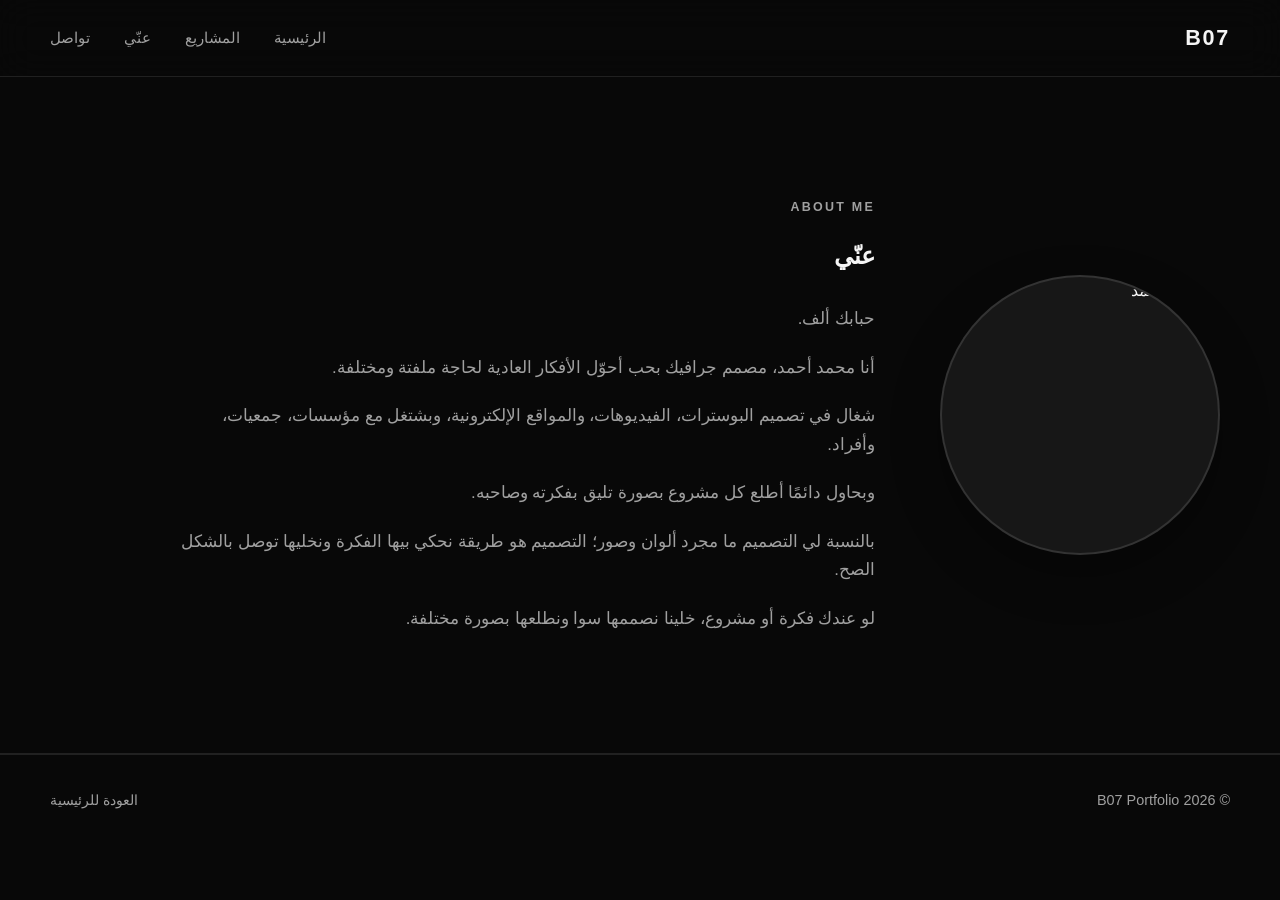
==== about.html @ 18aba84c "Create about page" ====
<!DOCTYPE html>
<html lang="ar" dir="rtl">

<head>
  <meta charset="UTF-8">

  <meta
    name="viewport"
    content="width=device-width, initial-scale=1.0"
  >

  <meta
    name="description"
    content="محمد أحمد — مصمم جرافيك متخصص في البوسترات والفيديوهات والمواقع الإلكترونية."
  >

  <meta
    name="theme-color"
    content="#080808"
  >

  <title>عنّي | محمد أحمد | B07 Portfolio</title>

  <link rel="stylesheet" href="style.css">
</head>

<body>

  <!-- HEADER -->

  <header class="site-header">

    <div class="container nav-container">

      <a
        href="index.html"
        class="logo"
        aria-label="محمد أحمد"
      >
        B07
      </a>

      <button
        class="menu-toggle"
        id="menu-toggle"
        type="button"
        aria-label="فتح القائمة"
        aria-expanded="false"
        aria-controls="main-navigation"
      >
        <span></span>
        <span></span>
        <span></span>
      </button>

      <nav
        class="main-nav"
        id="main-navigation"
        aria-label="التنقل الرئيسي"
      >

        <a href="index.html">
          الرئيسية
        </a>

        <a href="projects.html">
          المشاريع
        </a>

        <a
          href="about.html"
          aria-current="page"
        >
          عنّي
        </a>

        <a href="contact.html">
          تواصل
        </a>

      </nav>

    </div>

  </header>


  <!-- MAIN -->

  <main>

    <section
      class="about-section section"
      aria-labelledby="about-title"
    >

      <div class="container">

        <div class="about-grid">

          <!-- PROFILE IMAGE -->

          <div class="about-image">

            <img
              src="https://vzmrdfyxzjbrgbcgydbb.supabase.co/storage/v1/object/public/portfolio-media/profile/file_000000009c4081f483487cd7d2df722f.jpg"
              alt="محمد أحمد"
              loading="lazy"
            >

          </div>


          <!-- ABOUT CONTENT -->

          <div class="about-text">

            <div class="section-heading">

              <div>

                <p class="eyebrow">
                  ABOUT ME
                </p>

                <h1 id="about-title">
                  عنّي
                </h1>

              </div>

            </div>


            <div class="about-content">

              <p>
                حبابك ألف.
              </p>

              <p>
                أنا محمد أحمد، مصمم جرافيك بحب أحوّل
                الأفكار العادية لحاجة ملفتة ومختلفة.
              </p>

              <p>
                شغال في تصميم البوسترات، الفيديوهات،
                والمواقع الإلكترونية، وبشتغل مع مؤسسات،
                جمعيات، وأفراد.
              </p>

              <p>
                وبحاول دائمًا أطلع كل مشروع بصورة تليق
                بفكرته وصاحبه.
              </p>

              <p>
                بالنسبة لي التصميم ما مجرد ألوان وصور؛
                التصميم هو طريقة نحكي بيها الفكرة
                ونخليها توصل بالشكل الصح.
              </p>

              <p>
                لو عندك فكرة أو مشروع، خلينا نصممها سوا
                ونطلعها بصورة مختلفة.
              </p>

            </div>

          </div>

        </div>

      </div>

    </section>

  </main>


  <!-- FOOTER -->

  <footer class="site-footer">

    <div class="container footer-content">

      <p>
        ©
        <span id="current-year"></span>
        B07 Portfolio
      </p>

      <a href="index.html">
        العودة للرئيسية
      </a>

    </div>

  </footer>


  <!-- JAVASCRIPT -->

  <script>

    "use strict";


    /* CURRENT YEAR */

    const yearElement =
      document.getElementById(
        "current-year"
      );

    if (yearElement) {

      yearElement.textContent =
        new Date().getFullYear();

    }


    /* MOBILE MENU */

    const menuToggle =
      document.getElementById(
        "menu-toggle"
      );

    const mainNavigation =
      document.getElementById(
        "main-navigation"
      );


    if (
      menuToggle &&
      mainNavigation
    ) {

      menuToggle.addEventListener(
        "click",
        () => {

          const isOpen =
            menuToggle.getAttribute(
              "aria-expanded"
            ) === "true";


          menuToggle.setAttribute(
            "aria-expanded",
            String(!isOpen)
          );


          mainNavigation.classList.toggle(
            "is-open"
          );

        }
      );


      mainNavigation
        .querySelectorAll("a")
        .forEach((link) => {

          link.addEventListener(
            "click",
            () => {

              menuToggle.setAttribute(
                "aria-expanded",
                "false"
              );


              mainNavigation.classList.remove(
                "is-open"
              );

            }
          );

        });

    }

  </script>

</body>

  </html>
---- style.css ----
:root {
  --bg: #080808;
  --surface: #111111;
  --surface-soft: #171717;
  --text: #f5f5f5;
  --muted: #a0a0a0;
  --border: rgba(255, 255, 255, 0.1);
  --accent: #ffffff;
  --container: 1180px;
  --radius: 22px;
  --transition: 220ms ease;
}

* {
  box-sizing: border-box;
  margin: 0;
  padding: 0;
}

html {
  scroll-behavior: smooth;
}

body {
  min-height: 100vh;
  background: var(--bg);
  color: var(--text);
  font-family:
    Arial,
    "Noto Sans Arabic",
    sans-serif;
  line-height: 1.7;
}

a {
  color: inherit;
  text-decoration: none;
}

button,
a {
  -webkit-tap-highlight-color: transparent;
}

button {
  font: inherit;
}

img,
video {
  display: block;
  max-width: 100%;
}

.container {
  width: min(
    calc(100% - 40px),
    var(--container)
  );
  margin-inline: auto;
}


/* =========================
   HEADER
========================= */

.site-header {
  position: sticky;
  top: 0;
  z-index: 1000;
  background: rgba(8, 8, 8, 0.88);
  border-bottom: 1px solid var(--border);
  backdrop-filter: blur(18px);
  -webkit-backdrop-filter: blur(18px);
}

.nav-container {
  min-height: 72px;
  display: flex;
  align-items: center;
  justify-content: space-between;
  gap: 30px;
}

.logo {
  font-size: 1.3rem;
  font-weight: 900;
  letter-spacing: 0.08em;
}

.main-nav {
  display: flex;
  align-items: center;
  gap: 32px;
}

.main-nav a {
  color: var(--muted);
  font-size: 0.95rem;
  transition: color var(--transition);
}

.main-nav a:hover {
  color: var(--text);
}

.menu-toggle {
  display: none;
  width: 44px;
  height: 44px;
  border: 1px solid var(--border);
  border-radius: 12px;
  background: var(--surface);
  color: var(--text);
  cursor: pointer;
}

.menu-toggle span {
  display: block;
  width: 20px;
  height: 2px;
  margin: 4px auto;
  background: currentColor;
}


/* =========================
   HERO
========================= */

.hero {
  min-height: 78vh;
  display: flex;
  align-items: center;
  padding: 100px 0;
  border-bottom: 1px solid var(--border);
}

.hero-content {
  max-width: 820px;
}

.eyebrow {
  margin-bottom: 16px;
  color: var(--muted);
  font-size: 0.75rem;
  font-weight: 800;
  letter-spacing: 0.16em;
  text-transform: uppercase;
}

.hero h1 {
  max-width: 800px;
  font-size: clamp(
    3rem,
    7vw,
    6rem
  );
  line-height: 1;
  letter-spacing: -0.055em;
  font-weight: 900;
}

.hero h1 span {
  display: block;
  color: var(--muted);
}

.hero-description {
  max-width: 620px;
  margin-top: 28px;
  color: var(--muted);
  font-size: 1.1rem;
}

.hero-actions {
  display: flex;
  flex-wrap: wrap;
  gap: 12px;
  margin-top: 32px;
}


/* =========================
   BUTTONS
========================= */

.button {
  display: inline-flex;
  min-height: 50px;
  align-items: center;
  justify-content: center;
  padding: 0 22px;
  border: 1px solid var(--border);
  border-radius: 999px;
  font-weight: 700;
  transition:
    transform var(--transition),
    background var(--transition),
    color var(--transition);
}

.button:hover {
  transform: translateY(-2px);
}

.button-primary {
  background: var(--accent);
  color: #080808;
}

.button-primary:hover {
  background: #dddddd;
}

.button-secondary {
  background: transparent;
  color: var(--text);
}

.button-secondary:hover {
  background: var(--surface);
}


/* =========================
   SECTIONS
========================= */

.section {
  padding: 100px 0;
}

.section-heading {
  display: flex;
  align-items: end;
  justify-content: space-between;
  gap: 40px;
  margin-bottom: 42px;
}

.section-heading h2,
.about-section h2,
.contact-card h2 {
  font-size: clamp(
    2.2rem,
    5vw,
    4rem
  );
  line-height: 1;
  letter-spacing: -0.04em;
}

.section-description {
  max-width: 360px;
  color: var(--muted);
}


/* =========================
   PROJECTS
========================= */

.projects-section {
  background: var(--surface);
}

.projects-grid {
  display: grid;
  grid-template-columns:
    repeat(3, minmax(0, 1fr));
  gap: 22px;
}


/* PROJECT CARD */

.project-card {
  min-width: 0;
  overflow: hidden;
  border: 1px solid var(--border);
  border-radius: var(--radius);
  background: var(--surface-soft);
  transition:
    transform var(--transition),
    border-color var(--transition);
}

.project-card:hover {
  transform: translateY(-4px);
  border-color: rgba(255, 255, 255, 0.2);
}


/* MEDIA */

.project-media {
  position: relative;
  width: 100%;
  aspect-ratio: 16 / 10;
  overflow: hidden;
  background: #0c0c0c;
}

.project-media img,
.project-media video,
.project-image,
.project-video {
  width: 100%;
  height: 100%;
  display: block;
  object-fit: cover;
  border: 0;
  border-radius: 0;
}

.project-media video {
  background: #000;
}

.project-placeholder {
  width: 100%;
  height: 100%;
  display: grid;
  place-items: center;
  color: var(--muted);
  font-size: 2rem;
  font-weight: 900;
}


/* PROJECT CONTENT */

.project-content {
  padding: 24px;
}

.project-content .eyebrow {
  margin-bottom: 8px;
}

.project-content h3 {
  margin-bottom: 8px;
  font-size: 1.35rem;
  line-height: 1.3;
}

.project-content p:not(.eyebrow) {
  color: var(--muted);
  line-height: 1.8;
}


/* =========================
   LOADING
========================= */

.loading-state {
  grid-column: 1 / -1;
  min-height: 220px;
  display: grid;
  place-items: center;
  align-content: center;
  gap: 14px;
  border: 1px solid var(--border);
  border-radius: var(--radius);
  background: var(--surface-soft);
  color: var(--muted);
}

.loading-spinner {
  width: 28px;
  height: 28px;
  border: 2px solid var(--border);
  border-top-color: var(--text);
  border-radius: 50%;
  animation: spin 0.8s linear infinite;
}

@keyframes spin {
  to {
    transform: rotate(360deg);
  }
}


/* =========================
   ABOUT
========================= */

.about-section {
  border-bottom: 1px solid var(--border);
}

.about-grid {
  display: grid;
  grid-template-columns:
    280px
    minmax(0, 1fr);
  gap: 65px;
  align-items: center;
}


/* PROFILE IMAGE */

.about-image {
  width: 280px;
  height: 280px;
  overflow: hidden;
  border-radius: 50%;
  background: var(--surface-soft);
  border: 2px solid rgba(255, 255, 255, 0.12);
  box-shadow:
    0 20px 50px rgba(0, 0, 0, 0.3);
}

.about-image img {
  width: 100%;
  height: 100%;
  display: block;
  object-fit: cover;
  object-position: center;
  border-radius: 50%;
}


/* ABOUT TEXT */

.about-text {
  min-width: 0;
}

.about-text .section-heading {
  margin-bottom: 28px;
}

.about-content {
  max-width: 680px;
  color: var(--muted);
  font-size: 1.05rem;
}

.about-content p {
  margin: 0;
}

.about-content p + p {
  margin-top: 18px;
}


/* =========================
   CONTACT
========================= */

.contact-section {
  padding: 90px 0;
}

.contact-card {
  padding: clamp(
    40px,
    7vw,
    80px
  );
  border: 1px solid var(--border);
  border-radius: 28px;
  background: var(--surface);
  text-align: center;
}

.contact-card .eyebrow {
  margin-bottom: 14px;
}

.contact-card p:not(.eyebrow) {
  max-width: 560px;
  margin: 22px auto 30px;
  color: var(--muted);
}


/* =========================
   FOOTER
========================= */

.site-footer {
  border-top: 1px solid var(--border);
}

.footer-content {
  min-height: 90px;
  display: flex;
  align-items: center;
  justify-content: space-between;
  gap: 20px;
  color: var(--muted);
  font-size: 0.9rem;
}

.footer-content a:hover {
  color: var(--text);
}


/* =========================
   MOBILE
========================= */

@media (max-width: 800px) {

  .container {
    width: min(
      calc(100% - 28px),
      var(--container)
    );
  }


  /* HEADER */

  .nav-container {
    min-height: 66px;
  }

  .menu-toggle {
    display: block;
  }

  .main-nav {
    position: absolute;
    top: calc(100% + 1px);
    inset-inline: 0;
    display: none;
    padding: 16px 14px;
    flex-direction: column;
    align-items: stretch;
    gap: 4px;
    background: rgba(8, 8, 8, 0.98);
    border-bottom: 1px solid var(--border);
  }

  .main-nav.is-open {
    display: flex;
  }

  .main-nav a {
    padding: 12px;
    border-radius: 10px;
  }

  .main-nav a:hover {
    background: var(--surface);
  }


  /* HERO */

  .hero {
    min-height: auto;
    padding: 82px 0;
  }

  .hero-content {
    max-width: 100%;
  }

  .hero h1 {
    font-size: clamp(
      3rem,
      15vw,
      4.8rem
    );
  }

  .hero-description {
    margin-top: 22px;
    font-size: 1rem;
  }

  .hero-actions {
    margin-top: 28px;
  }

  .button {
    min-height: 48px;
    padding-inline: 19px;
  }


  /* SECTIONS */

  .section {
    padding: 75px 0;
  }

  .section-heading {
    align-items: flex-start;
    flex-direction: column;
    gap: 16px;
    margin-bottom: 32px;
  }


  /* PROJECTS */

  .projects-grid {
    grid-template-columns: 1fr;
    gap: 18px;
  }

  .project-media {
    aspect-ratio: 16 / 10;
  }

  .project-content {
    padding: 20px;
  }


  /* ABOUT */

  .about-grid {
    grid-template-columns: 1fr;
    gap: 34px;
  }

  .about-image {
    width: 210px;
    height: 210px;
    margin-inline: auto;
  }

  .about-text {
    width: 100%;
  }

  .about-text .section-heading {
    align-items: center;
    text-align: center;
  }

  .about-content {
    max-width: 100%;
    font-size: 1rem;
    text-align: right;
  }


  /* CONTACT */

  .contact-section {
    padding: 65px 0;
  }

  .contact-card {
    padding: 42px 20px;
  }

  .contact-card .hero-actions {
    justify-content: center;
  }


  /* FOOTER */

  .footer-content {
    min-height: 100px;
    flex-direction: column;
    justify-content: center;
    text-align: center;
  }

}


/* =========================
   REDUCED MOTION
========================= */

@media (prefers-reduced-motion: reduce) {

  html {
    scroll-behavior: auto;
  }

  *,
  *::before,
  *::after {
    animation-duration: 0.01ms !important;
    animation-iteration-count: 1 !important;
    transition-duration: 0.01ms !important;
  }

}   HEADER
========================= */

.site-header {
  position: sticky;
  top: 0;
  z-index: 1000;
  background: rgba(8, 8, 8, 0.86);
  border-bottom: 1px solid var(--border);
  backdrop-filter: blur(18px);
  -webkit-backdrop-filter: blur(18px);
}

.nav-container {
  min-height: 76px;
  display: flex;
  align-items: center;
  justify-content: space-between;
  gap: 30px;
}

.logo {
  font-size: 1.35rem;
  font-weight: 900;
  letter-spacing: 0.08em;
}

.main-nav {
  display: flex;
  align-items: center;
  gap: 34px;
}

.main-nav a {
  color: var(--muted);
  font-size: 0.95rem;
  transition:
    color var(--transition),
    opacity var(--transition);
}

.main-nav a:hover {
  color: var(--text);
}

.menu-toggle {
  display: none;
  width: 44px;
  height: 44px;
  border: 1px solid var(--border);
  border-radius: 12px;
  background: var(--surface);
  color: var(--text);
  cursor: pointer;
}

.menu-toggle span {
  display: block;
  width: 20px;
  height: 2px;
  margin: 4px auto;
  background: currentColor;
}

/* =========================
   HERO
========================= */

.hero {
  min-height: 82vh;
  display: flex;
  align-items: center;
  padding: 120px 0;
  border-bottom: 1px solid var(--border);
}

.hero-content {
  max-width: 900px;
}

.eyebrow {
  margin-bottom: 18px;
  color: var(--muted);
  font-size: 0.78rem;
  font-weight: 800;
  letter-spacing: 0.18em;
  text-transform: uppercase;
}

.hero h1 {
  max-width: 850px;
  font-size: clamp(
    3rem,
    8vw,
    7.5rem
  );
  line-height: 0.98;
  letter-spacing: -0.06em;
  font-weight: 900;
}

.hero h1 span {
  display: block;
  color: var(--muted);
}

.hero-description {
  max-width: 650px;
  margin-top: 32px;
  color: var(--muted);
  font-size: clamp(
    1rem,
    2vw,
    1.2rem
  );
}

.hero-actions {
  display: flex;
  flex-wrap: wrap;
  gap: 14px;
  margin-top: 38px;
}

/* =========================
   BUTTONS
========================= */

.button {
  display: inline-flex;
  min-height: 52px;
  align-items: center;
  justify-content: center;
  padding: 0 24px;
  border-radius: 999px;
  border: 1px solid var(--border);
  font-weight: 700;
  transition:
    transform var(--transition),
    background var(--transition),
    color var(--transition);
}

.button:hover {
  transform: translateY(-2px);
}

.button-primary {
  background: var(--accent);
  color: #080808;
}

.button-primary:hover {
  background: #dddddd;
}

.button-secondary {
  background: transparent;
  color: var(--text);
}

.button-secondary:hover {
  background: var(--surface);
}

/* =========================
   SECTIONS
========================= */

.section {
  padding: 120px 0;
}

.section-heading {
  display: flex;
  align-items: end;
  justify-content: space-between;
  gap: 40px;
  margin-bottom: 50px;
}

.section-heading h2,
.about-section h2,
.contact-card h2 {
  font-size: clamp(
    2.2rem,
    5vw,
    4.5rem
  );
  line-height: 1;
  letter-spacing: -0.04em;
}

.section-description {
  max-width: 360px;
  color: var(--muted);
}

/* =========================
   PROJECTS
========================= */

.projects-section {
  background: var(--surface);
}

.projects-grid {
  display: grid;
  grid-template-columns:
    repeat(3, minmax(0, 1fr));
  gap: 22px;
}

.loading-state {
  grid-column: 1 / -1;
  min-height: 240px;
  display: grid;
  place-items: center;
  align-content: center;
  gap: 14px;
  border: 1px solid var(--border);
  border-radius: var(--radius);
  background: var(--surface-soft);
  color: var(--muted);
}

.loading-spinner {
  width: 28px;
  height: 28px;
  border: 2px solid var(--border);
  border-top-color: var(--text);
  border-radius: 50%;
  animation: spin 0.8s linear infinite;
}

@keyframes spin {
  to {
    transform: rotate(360deg);
  }
}

/* =========================
   PROJECT CARDS
========================= */

.project-card {
  overflow: hidden;
  border: 1px solid var(--border);
  border-radius: var(--radius);
  background: var(--surface-soft);
}

.project-media {
  width: 100%;
  aspect-ratio: 16 / 10;
  overflow: hidden;
  background: #0d0d0d;
}

.project-media img,
.project-media video {
  width: 100%;
  height: 100%;
  object-fit: cover;
}

.project-placeholder {
  width: 100%;
  height: 100%;
  display: grid;
  place-items: center;
  color: var(--muted);
  font-size: 2rem;
  font-weight: 900;
}

.project-content {
  padding: 26px;
}

.project-content .eyebrow {
  margin-bottom: 10px;
}

.project-content h3 {
  margin-bottom: 10px;
  font-size: 1.4rem;
}

.project-content p:not(.eyebrow) {
  color: var(--muted);
}

/* =========================
   ABOUT
========================= */

.about-section {
  border-bottom: 1px solid var(--border);
}

.about-grid {
  display: grid;
  grid-template-columns:
    minmax(220px, 300px)
    minmax(0, 1fr);
  gap: 55px;
  align-items: center;
}

.about-image {
  width: 280px;
  height: 280px;
  margin-inline: auto;
  overflow: hidden;
  border-radius: 50%;
  flex-shrink: 0;
}

.about-image img {
  width: 100%;
  height: 100%;
  object-fit: cover;
  object-position: center;
  border-radius: 50%;
}

.about-content {
  max-width: 700px;
  color: var(--muted);
  font-size: 1.05rem;
}

.about-content p + p {
  margin-top: 20px;
}

/* =========================
   CONTACT
========================= */

.contact-section {
  padding: 100px 0;
}

.contact-card {
  padding: clamp(
    40px,
    8vw,
    90px
  );
  border: 1px solid var(--border);
  border-radius: 30px;
  background: var(--surface);
  text-align: center;
}

.contact-card p:not(.eyebrow) {
  max-width: 550px;
  margin: 24px auto 32px;
  color: var(--muted);
}

/* =========================
   FOOTER
========================= */

.site-footer {
  border-top: 1px solid var(--border);
}

.footer-content {
  min-height: 90px;
  display: flex;
  align-items: center;
  justify-content: space-between;
  gap: 20px;
  color: var(--muted);
  font-size: 0.9rem;
}

.footer-content a:hover {
  color: var(--text);
}

/* =========================
   MOBILE
========================= */

@media (max-width: 800px) {

  .container {
    width: min(
      calc(100% - 28px),
      var(--container)
    );
  }

  .nav-container {
    min-height: 68px;
  }

  .menu-toggle {
    display: block;
  }

  .main-nav {
    position: absolute;
    top: calc(100% + 1px);
    inset-inline: 0;
    display: none;
    padding: 18px 14px;
    flex-direction: column;
    align-items: stretch;
    gap: 4px;
    background: rgba(8, 8, 8, 0.98);
    border-bottom: 1px solid var(--border);
  }

  .main-nav.is-open {
    display: flex;
  }

  .main-nav a {
    padding: 13px 12px;
    border-radius: 10px;
  }

  .main-nav a:hover {
    background: var(--surface);
  }

  .hero {
    min-height: auto;
    padding: 90px 0;
  }

  .hero h1 {
    font-size: clamp(
      3rem,
      16vw,
      5rem
    );
  }

  .hero-description {
    margin-top: 24px;
    font-size: 1rem;
  }

  .hero-actions {
    margin-top: 30px;
  }

  .section {
    padding: 80px 0;
  }

  .section-heading {
    align-items: start;
    flex-direction: column;
    margin-bottom: 35px;
  }

  .projects-grid {
    grid-template-columns: 1fr;
  }

  .about-grid {
    grid-template-columns: 1fr;
    gap: 35px;
    text-align: center;
  }

  .about-image {
    width: 220px;
    height: 220px;
  }

  .about-content {
    max-width: 100%;
    margin-inline: auto;
    font-size: 1rem;
    text-align: right;
  }

  .contact-section {
    padding: 70px 0;
  }

  .footer-content {
    min-height: 100px;
    flex-direction: column;
    justify-content: center;
  }

}

@media (prefers-reduced-motion: reduce) {

  html {
    scroll-behavior: auto;
  }

  *,
  *::before,
  *::after {
    animation-duration: 0.01ms !important;
    animation-iteration-count: 1 !important;
    transition-duration: 0.01ms !important;
  }

}
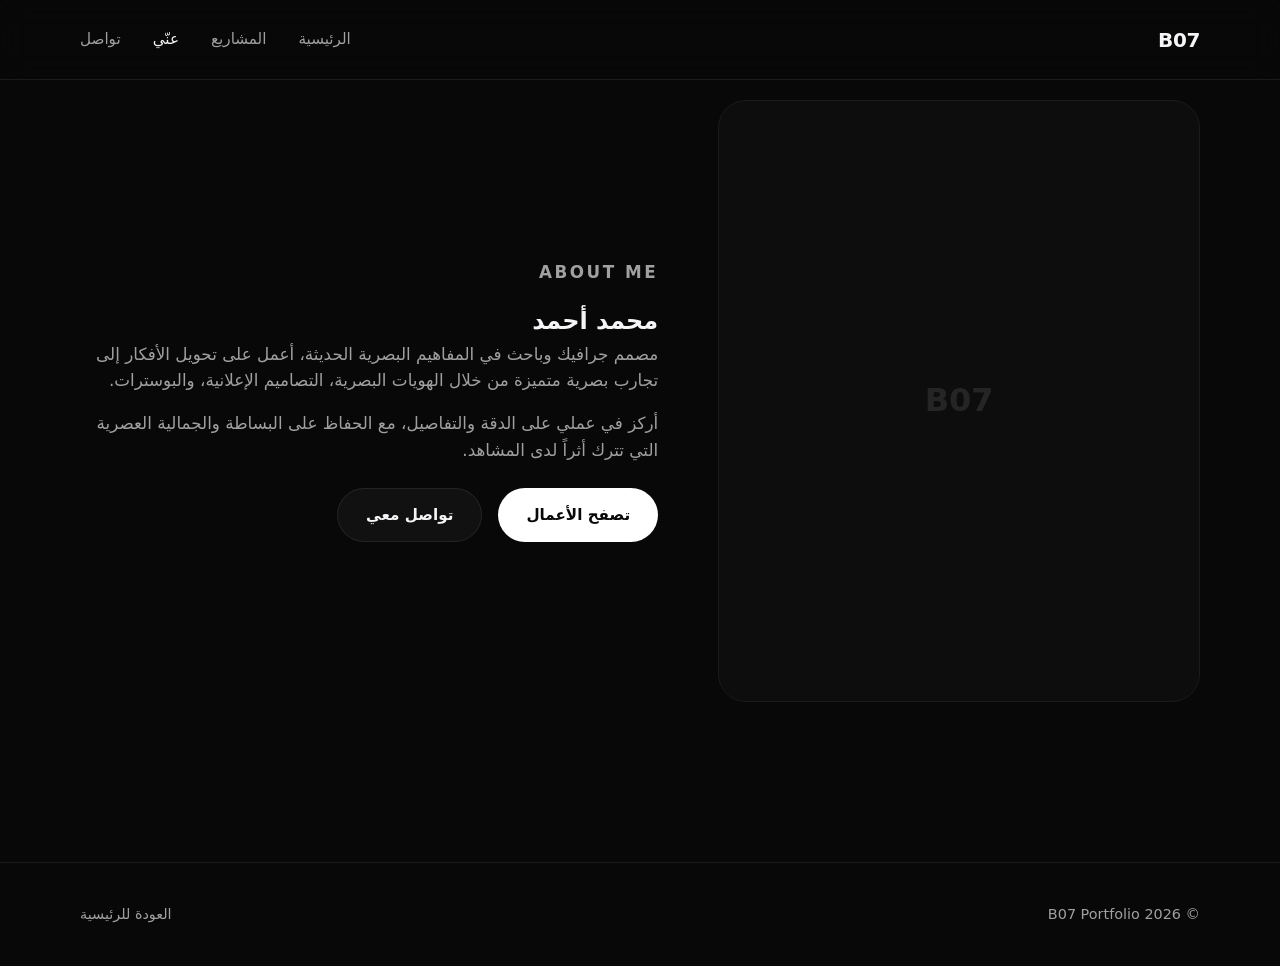
==== commit 93b40072: "fix(about): connect global motion.js script and optimize layout reveal" ====
--- a/about.html
+++ b/about.html
@@ -1,295 +1,65 @@
 <!DOCTYPE html>
 <html lang="ar" dir="rtl">
-
 <head>
   <meta charset="UTF-8">
-
-  <meta
-    name="viewport"
-    content="width=device-width, initial-scale=1.0"
-  >
-
-  <meta
-    name="description"
-    content="محمد أحمد — مصمم جرافيك متخصص في البوسترات والفيديوهات والمواقع الإلكترونية."
-  >
-
-  <meta
-    name="theme-color"
-    content="#080808"
-  >
-
-  <title>عنّي | محمد أحمد | B07 Portfolio</title>
-
+  <meta name="viewport" content="width=device-width, initial-scale=1.0">
+  <meta name="description" content="تعرّف على محمد أحمد — مصمم جرافيك ومبدع محتوى مصور.">
+  <meta name="theme-color" content="#080808">
+  <title>عنّي | محمد أحمد</title>
   <link rel="stylesheet" href="style.css">
 </head>
-
 <body>
-
   <!-- HEADER -->
-
   <header class="site-header">
-
     <div class="container nav-container">
-
-      <a
-        href="index.html"
-        class="logo"
-        aria-label="محمد أحمد"
-      >
-        B07
-      </a>
-
-      <button
-        class="menu-toggle"
-        id="menu-toggle"
-        type="button"
-        aria-label="فتح القائمة"
-        aria-expanded="false"
-        aria-controls="main-navigation"
-      >
+      <a href="index.html" class="logo" aria-label="محمد أحمد">B07</a>
+      <button class="menu-toggle" id="menu-toggle" type="button" aria-label="فتح القائمة" aria-expanded="false" aria-controls="main-navigation">
         <span></span>
         <span></span>
         <span></span>
       </button>
-
-      <nav
-        class="main-nav"
-        id="main-navigation"
-        aria-label="التنقل الرئيسي"
-      >
-
-        <a href="index.html">
-          الرئيسية
-        </a>
-
-        <a href="projects.html">
-          المشاريع
-        </a>
-
-        <a
-          href="about.html"
-          aria-current="page"
-        >
-          عنّي
-        </a>
-
-        <a href="contact.html">
-          تواصل
-        </a>
-
+      <nav class="main-nav" id="main-navigation" aria-label="التنقل الرئيسي">
+        <a href="index.html">الرئيسية</a>
+        <a href="projects.html">المشاريع</a>
+        <a href="about.html" aria-current="page">عنّي</a>
+        <a href="contact.html">تواصل</a>
       </nav>
-
     </div>
-
   </header>
 
-
   <!-- MAIN -->
-
   <main>
-
-    <section
-      class="about-section section"
-      aria-labelledby="about-title"
-    >
-
+    <section class="section">
       <div class="container">
-
         <div class="about-grid">
-
-          <!-- PROFILE IMAGE -->
-
           <div class="about-image">
-
-            <img
-              src="https://vzmrdfyxzjbrgbcgydbb.supabase.co/storage/v1/object/public/portfolio-media/profile/file_000000009c4081f483487cd7d2df722f.jpg"
-              alt="محمد أحمد"
-              loading="lazy"
-            >
-
+            <!-- يمكنك استبدال الصورة هنا بحجم مناسب أو ترك المكان مجهز -->
+            <div class="project-placeholder" style="aspect-ratio: 4/5;">B07</div>
           </div>
-
-
-          <!-- ABOUT CONTENT -->
-
-          <div class="about-text">
-
-            <div class="section-heading">
-
-              <div>
-
-                <p class="eyebrow">
-                  ABOUT ME
-                </p>
-
-                <h1 id="about-title">
-                  عنّي
-                </h1>
-
-              </div>
-
+          <div class="about-content">
+            <p class="eyebrow">ABOUT ME</p>
+            <h1>محمد أحمد</h1>
+            <p>مصمم جرافيك وباحث في المفاهيم البصرية الحديثة، أعمل على تحويل الأفكار إلى تجارب بصرية متميزة من خلال الهويات البصرية، التصاميم الإعلانية، والبوسترات.</p>
+            <p>أركز في عملي على الدقة والتفاصيل، مع الحفاظ على البساطة والجمالية العصرية التي تترك أثراً لدى المشاهد.</p>
+            <div class="hero-actions" style="margin-top: 24px;">
+              <a href="projects.html" class="button button-primary">تصفح الأعمال</a>
+              <a href="contact.html" class="button button-secondary">تواصل معي</a>
             </div>
-
-
-            <div class="about-content">
-
-              <p>
-                حبابك ألف.
-              </p>
-
-              <p>
-                أنا محمد أحمد، مصمم جرافيك بحب أحوّل
-                الأفكار العادية لحاجة ملفتة ومختلفة.
-              </p>
-
-              <p>
-                شغال في تصميم البوسترات، الفيديوهات،
-                والمواقع الإلكترونية، وبشتغل مع مؤسسات،
-                جمعيات، وأفراد.
-              </p>
-
-              <p>
-                وبحاول دائمًا أطلع كل مشروع بصورة تليق
-                بفكرته وصاحبه.
-              </p>
-
-              <p>
-                بالنسبة لي التصميم ما مجرد ألوان وصور؛
-                التصميم هو طريقة نحكي بيها الفكرة
-                ونخليها توصل بالشكل الصح.
-              </p>
-
-              <p>
-                لو عندك فكرة أو مشروع، خلينا نصممها سوا
-                ونطلعها بصورة مختلفة.
-              </p>
-
-            </div>
-
           </div>
-
         </div>
-
       </div>
-
     </section>
-
   </main>
 
-
   <!-- FOOTER -->
-
   <footer class="site-footer">
-
     <div class="container footer-content">
-
-      <p>
-        ©
-        <span id="current-year"></span>
-        B07 Portfolio
-      </p>
-
-      <a href="index.html">
-        العودة للرئيسية
-      </a>
-
+      <p>© <span id="current-year"></span> B07 Portfolio</p>
+      <a href="index.html">العودة للرئيسية</a>
     </div>
-
   </footer>
 
-
   <!-- JAVASCRIPT -->
-
-  <script>
-
-    "use strict";
-
-
-    /* CURRENT YEAR */
-
-    const yearElement =
-      document.getElementById(
-        "current-year"
-      );
-
-    if (yearElement) {
-
-      yearElement.textContent =
-        new Date().getFullYear();
-
-    }
-
-
-    /* MOBILE MENU */
-
-    const menuToggle =
-      document.getElementById(
-        "menu-toggle"
-      );
-
-    const mainNavigation =
-      document.getElementById(
-        "main-navigation"
-      );
-
-
-    if (
-      menuToggle &&
-      mainNavigation
-    ) {
-
-      menuToggle.addEventListener(
-        "click",
-        () => {
-
-          const isOpen =
-            menuToggle.getAttribute(
-              "aria-expanded"
-            ) === "true";
-
-
-          menuToggle.setAttribute(
-            "aria-expanded",
-            String(!isOpen)
-          );
-
-
-          mainNavigation.classList.toggle(
-            "is-open"
-          );
-
-        }
-      );
-
-
-      mainNavigation
-        .querySelectorAll("a")
-        .forEach((link) => {
-
-          link.addEventListener(
-            "click",
-            () => {
-
-              menuToggle.setAttribute(
-                "aria-expanded",
-                "false"
-              );
-
-
-              mainNavigation.classList.remove(
-                "is-open"
-              );
-
-            }
-          );
-
-        });
-
-    }
-
-  </script>
-
+  <script src="motion.js" defer></script>
 </body>
-
-  </html>
+</html>
--- a/style.css
+++ b/style.css
@@ -1,17 +1,23 @@
+/* =========================================
+   B07 PORTFOLIO
+   Design System & Master Stylesheet
+   ========================================= */
+
 :root {
   --bg: #080808;
-  --surface: #111111;
-  --surface-soft: #171717;
-  --text: #f5f5f5;
+  --panel: #111111;
+  --panel-border: rgba(255, 255, 255, 0.08);
+  --text: #f5f5f7;
   --muted: #a0a0a0;
-  --border: rgba(255, 255, 255, 0.1);
   --accent: #ffffff;
-  --container: 1180px;
-  --radius: 22px;
-  --transition: 220ms ease;
-}
-
-* {
+  --accent-rgb: 255, 255, 255;
+  --container: 1120px;
+  --radius: 16px;
+  --radius-lg: 28px;
+  --transition: 0.3s cubic-bezier(0.16, 1, 0.3, 1);
+}
+
+*, *::before, *::after {
   box-sizing: border-box;
   margin: 0;
   padding: 0;
@@ -19,17 +25,24 @@
 
 html {
   scroll-behavior: smooth;
+  color-scheme: dark;
 }
 
 body {
-  min-height: 100vh;
-  background: var(--bg);
+  background-color: var(--bg);
   color: var(--text);
-  font-family:
-    Arial,
-    "Noto Sans Arabic",
-    sans-serif;
-  line-height: 1.7;
+  font-family: system-ui, -apple-system, BlinkMacSystemFont, "Segoe UI", Roboto, Oxygen, Ubuntu, Cantarell, "Open Sans", "Helvetica Neue", sans-serif;
+  line-height: 1.6;
+  direction: rtl;
+  text-align: right;
+  overflow-x: hidden;
+  -webkit-font-smoothing: antialiased;
+}
+
+img, video {
+  max-width: 100%;
+  height: auto;
+  display: block;
 }
 
 a {
@@ -37,56 +50,61 @@
   text-decoration: none;
 }
 
-button,
-a {
-  -webkit-tap-highlight-color: transparent;
-}
-
 button {
   font: inherit;
-}
-
-img,
-video {
-  display: block;
-  max-width: 100%;
+  color: inherit;
+  background: none;
+  border: none;
+  cursor: pointer;
+}
+
+/* ACCESSIBILITY FOCUS STYLES */
+a:focus-visible,
+button:focus-visible,
+input:focus-visible,
+textarea:focus-visible,
+.project-card:focus-visible {
+  outline: 2px solid var(--accent);
+  outline-offset: 4px;
 }
 
 .container {
-  width: min(
-    calc(100% - 40px),
-    var(--container)
-  );
+  width: 90%;
+  max-width: var(--container);
   margin-inline: auto;
 }
 
-
-/* =========================
-   HEADER
-========================= */
-
+.section {
+  padding-block: 100px;
+}
+
+/* =========================================
+   HEADER & NAVIGATION
+   ========================================= */
 .site-header {
-  position: sticky;
+  position: fixed;
   top: 0;
-  z-index: 1000;
-  background: rgba(8, 8, 8, 0.88);
-  border-bottom: 1px solid var(--border);
-  backdrop-filter: blur(18px);
-  -webkit-backdrop-filter: blur(18px);
+  inset-inline: 0;
+  z-index: 100;
+  background-color: rgba(8, 8, 8, 0.75);
+  backdrop-filter: blur(16px);
+  -webkit-backdrop-filter: blur(16px);
+  border-bottom: 1px solid var(--panel-border);
+  height: 80px;
+  display: flex;
+  align-items: center;
 }
 
 .nav-container {
-  min-height: 72px;
   display: flex;
   align-items: center;
   justify-content: space-between;
-  gap: 30px;
 }
 
 .logo {
-  font-size: 1.3rem;
-  font-weight: 900;
-  letter-spacing: 0.08em;
+  font-size: 1.25rem;
+  font-weight: 800;
+  letter-spacing: -0.02em;
 }
 
 .main-nav {
@@ -96,861 +114,148 @@
 }
 
 .main-nav a {
-  color: var(--muted);
   font-size: 0.95rem;
+  color: var(--muted);
   transition: color var(--transition);
 }
 
-.main-nav a:hover {
+.main-nav a:hover,
+.main-nav a[aria-current="page"] {
   color: var(--text);
 }
 
 .menu-toggle {
   display: none;
-  width: 44px;
-  height: 44px;
-  border: 1px solid var(--border);
-  border-radius: 12px;
-  background: var(--surface);
-  color: var(--text);
-  cursor: pointer;
+  flex-direction: column;
+  gap: 6px;
+  padding: 4px;
 }
 
 .menu-toggle span {
-  display: block;
-  width: 20px;
+  width: 24px;
   height: 2px;
-  margin: 4px auto;
-  background: currentColor;
-}
-
-
-/* =========================
-   HERO
-========================= */
-
+  background-color: var(--text);
+  transition: transform var(--transition);
+}
+
+/* =========================================
+   HERO SECTION
+   ========================================= */
 .hero {
-  min-height: 78vh;
-  display: flex;
-  align-items: center;
-  padding: 100px 0;
-  border-bottom: 1px solid var(--border);
+  min-height: 82vh;
+  display: flex;
+  align-items: center;
+  padding-top: 140px;
+  padding-bottom: 60px;
 }
 
 .hero-content {
-  max-width: 820px;
+  max-width: 720px;
 }
 
 .eyebrow {
+  font-size: 0.8rem;
+  font-weight: 700;
+  letter-spacing: 0.15em;
+  color: var(--muted);
+  text-transform: uppercase;
   margin-bottom: 16px;
-  color: var(--muted);
-  font-size: 0.75rem;
+}
+
+.hero h1 {
+  font-size: clamp(2.5rem, 5vw, 4.2rem);
   font-weight: 800;
-  letter-spacing: 0.16em;
-  text-transform: uppercase;
-}
-
-.hero h1 {
-  max-width: 800px;
-  font-size: clamp(
-    3rem,
-    7vw,
-    6rem
-  );
-  line-height: 1;
-  letter-spacing: -0.055em;
-  font-weight: 900;
+  line-height: 1.1;
+  letter-spacing: -0.03em;
+  margin-bottom: 24px;
 }
 
 .hero h1 span {
   display: block;
   color: var(--muted);
+  font-size: clamp(1.8rem, 3.5vw, 2.8rem);
+  font-weight: 500;
 }
 
 .hero-description {
-  max-width: 620px;
-  margin-top: 28px;
-  color: var(--muted);
-  font-size: 1.1rem;
+  font-size: 1.15rem;
+  color: var(--muted);
+  max-width: 580px;
+  margin-bottom: 36px;
 }
 
 .hero-actions {
   display: flex;
+  gap: 16px;
   flex-wrap: wrap;
-  gap: 12px;
-  margin-top: 32px;
-}
-
-
-/* =========================
+}
+
+/* =========================================
    BUTTONS
-========================= */
-
+   ========================================= */
 .button {
   display: inline-flex;
-  min-height: 50px;
   align-items: center;
   justify-content: center;
-  padding: 0 22px;
-  border: 1px solid var(--border);
-  border-radius: 999px;
-  font-weight: 700;
-  transition:
-    transform var(--transition),
-    background var(--transition),
-    color var(--transition);
-}
-
-.button:hover {
+  padding: 14px 28px;
+  border-radius: 99px;
+  font-size: 0.95rem;
+  font-weight: 600;
+  transition: all var(--transition);
+}
+
+.button-primary {
+  background-color: var(--accent);
+  color: var(--bg);
+}
+
+.button-primary:hover {
   transform: translateY(-2px);
-}
-
-.button-primary {
-  background: var(--accent);
-  color: #080808;
-}
-
-.button-primary:hover {
-  background: #dddddd;
+  box-shadow: 0 8px 20px rgba(255, 255, 255, 0.15);
 }
 
 .button-secondary {
-  background: transparent;
+  background-color: var(--panel);
   color: var(--text);
+  border: 1px solid var(--panel-border);
 }
 
 .button-secondary:hover {
-  background: var(--surface);
-}
-
-
-/* =========================
-   SECTIONS
-========================= */
-
-.section {
-  padding: 100px 0;
-}
-
-.section-heading {
-  display: flex;
-  align-items: end;
-  justify-content: space-between;
-  gap: 40px;
-  margin-bottom: 42px;
-}
-
-.section-heading h2,
-.about-section h2,
-.contact-card h2 {
-  font-size: clamp(
-    2.2rem,
-    5vw,
-    4rem
-  );
-  line-height: 1;
-  letter-spacing: -0.04em;
-}
-
-.section-description {
-  max-width: 360px;
-  color: var(--muted);
-}
-
-
-/* =========================
-   PROJECTS
-========================= */
-
-.projects-section {
-  background: var(--surface);
-}
-
+  background-color: rgba(255, 255, 255, 0.05);
+  border-color: rgba(255, 255, 255, 0.2);
+  transform: translateY(-2px);
+}
+
+/* =========================================
+   PROJECTS GRID
+   ========================================= */
 .projects-grid {
   display: grid;
-  grid-template-columns:
-    repeat(3, minmax(0, 1fr));
-  gap: 22px;
-}
-
-
-/* PROJECT CARD */
+  grid-template-columns: repeat(3, 1fr);
+  gap: 24px;
+  margin-top: 40px;
+}
 
 .project-card {
-  min-width: 0;
+  background-color: var(--panel);
+  border: 1px solid var(--panel-border);
+  border-radius: var(--radius);
   overflow: hidden;
-  border: 1px solid var(--border);
-  border-radius: var(--radius);
-  background: var(--surface-soft);
-  transition:
-    transform var(--transition),
-    border-color var(--transition);
+  transition: transform var(--transition), border-color var(--transition);
+  cursor: pointer;
+  display: flex;
+  flex-direction: column;
 }
 
 .project-card:hover {
-  transform: translateY(-4px);
+  transform: translateY(-6px);
   border-color: rgba(255, 255, 255, 0.2);
 }
 
-
-/* MEDIA */
-
 .project-media {
-  position: relative;
-  width: 100%;
-  aspect-ratio: 16 / 10;
+  aspect-ratio: 16/10;
+  background-color: rgba(255, 255, 255, 0.02);
   overflow: hidden;
-  background: #0c0c0c;
-}
-
-.project-media img,
-.project-media video,
-.project-image,
-.project-video {
-  width: 100%;
-  height: 100%;
-  display: block;
-  object-fit: cover;
-  border: 0;
-  border-radius: 0;
-}
-
-.project-media video {
-  background: #000;
-}
-
-.project-placeholder {
-  width: 100%;
-  height: 100%;
-  display: grid;
-  place-items: center;
-  color: var(--muted);
-  font-size: 2rem;
-  font-weight: 900;
-}
-
-
-/* PROJECT CONTENT */
-
-.project-content {
-  padding: 24px;
-}
-
-.project-content .eyebrow {
-  margin-bottom: 8px;
-}
-
-.project-content h3 {
-  margin-bottom: 8px;
-  font-size: 1.35rem;
-  line-height: 1.3;
-}
-
-.project-content p:not(.eyebrow) {
-  color: var(--muted);
-  line-height: 1.8;
-}
-
-
-/* =========================
-   LOADING
-========================= */
-
-.loading-state {
-  grid-column: 1 / -1;
-  min-height: 220px;
-  display: grid;
-  place-items: center;
-  align-content: center;
-  gap: 14px;
-  border: 1px solid var(--border);
-  border-radius: var(--radius);
-  background: var(--surface-soft);
-  color: var(--muted);
-}
-
-.loading-spinner {
-  width: 28px;
-  height: 28px;
-  border: 2px solid var(--border);
-  border-top-color: var(--text);
-  border-radius: 50%;
-  animation: spin 0.8s linear infinite;
-}
-
-@keyframes spin {
-  to {
-    transform: rotate(360deg);
-  }
-}
-
-
-/* =========================
-   ABOUT
-========================= */
-
-.about-section {
-  border-bottom: 1px solid var(--border);
-}
-
-.about-grid {
-  display: grid;
-  grid-template-columns:
-    280px
-    minmax(0, 1fr);
-  gap: 65px;
-  align-items: center;
-}
-
-
-/* PROFILE IMAGE */
-
-.about-image {
-  width: 280px;
-  height: 280px;
-  overflow: hidden;
-  border-radius: 50%;
-  background: var(--surface-soft);
-  border: 2px solid rgba(255, 255, 255, 0.12);
-  box-shadow:
-    0 20px 50px rgba(0, 0, 0, 0.3);
-}
-
-.about-image img {
-  width: 100%;
-  height: 100%;
-  display: block;
-  object-fit: cover;
-  object-position: center;
-  border-radius: 50%;
-}
-
-
-/* ABOUT TEXT */
-
-.about-text {
-  min-width: 0;
-}
-
-.about-text .section-heading {
-  margin-bottom: 28px;
-}
-
-.about-content {
-  max-width: 680px;
-  color: var(--muted);
-  font-size: 1.05rem;
-}
-
-.about-content p {
-  margin: 0;
-}
-
-.about-content p + p {
-  margin-top: 18px;
-}
-
-
-/* =========================
-   CONTACT
-========================= */
-
-.contact-section {
-  padding: 90px 0;
-}
-
-.contact-card {
-  padding: clamp(
-    40px,
-    7vw,
-    80px
-  );
-  border: 1px solid var(--border);
-  border-radius: 28px;
-  background: var(--surface);
-  text-align: center;
-}
-
-.contact-card .eyebrow {
-  margin-bottom: 14px;
-}
-
-.contact-card p:not(.eyebrow) {
-  max-width: 560px;
-  margin: 22px auto 30px;
-  color: var(--muted);
-}
-
-
-/* =========================
-   FOOTER
-========================= */
-
-.site-footer {
-  border-top: 1px solid var(--border);
-}
-
-.footer-content {
-  min-height: 90px;
-  display: flex;
-  align-items: center;
-  justify-content: space-between;
-  gap: 20px;
-  color: var(--muted);
-  font-size: 0.9rem;
-}
-
-.footer-content a:hover {
-  color: var(--text);
-}
-
-
-/* =========================
-   MOBILE
-========================= */
-
-@media (max-width: 800px) {
-
-  .container {
-    width: min(
-      calc(100% - 28px),
-      var(--container)
-    );
-  }
-
-
-  /* HEADER */
-
-  .nav-container {
-    min-height: 66px;
-  }
-
-  .menu-toggle {
-    display: block;
-  }
-
-  .main-nav {
-    position: absolute;
-    top: calc(100% + 1px);
-    inset-inline: 0;
-    display: none;
-    padding: 16px 14px;
-    flex-direction: column;
-    align-items: stretch;
-    gap: 4px;
-    background: rgba(8, 8, 8, 0.98);
-    border-bottom: 1px solid var(--border);
-  }
-
-  .main-nav.is-open {
-    display: flex;
-  }
-
-  .main-nav a {
-    padding: 12px;
-    border-radius: 10px;
-  }
-
-  .main-nav a:hover {
-    background: var(--surface);
-  }
-
-
-  /* HERO */
-
-  .hero {
-    min-height: auto;
-    padding: 82px 0;
-  }
-
-  .hero-content {
-    max-width: 100%;
-  }
-
-  .hero h1 {
-    font-size: clamp(
-      3rem,
-      15vw,
-      4.8rem
-    );
-  }
-
-  .hero-description {
-    margin-top: 22px;
-    font-size: 1rem;
-  }
-
-  .hero-actions {
-    margin-top: 28px;
-  }
-
-  .button {
-    min-height: 48px;
-    padding-inline: 19px;
-  }
-
-
-  /* SECTIONS */
-
-  .section {
-    padding: 75px 0;
-  }
-
-  .section-heading {
-    align-items: flex-start;
-    flex-direction: column;
-    gap: 16px;
-    margin-bottom: 32px;
-  }
-
-
-  /* PROJECTS */
-
-  .projects-grid {
-    grid-template-columns: 1fr;
-    gap: 18px;
-  }
-
-  .project-media {
-    aspect-ratio: 16 / 10;
-  }
-
-  .project-content {
-    padding: 20px;
-  }
-
-
-  /* ABOUT */
-
-  .about-grid {
-    grid-template-columns: 1fr;
-    gap: 34px;
-  }
-
-  .about-image {
-    width: 210px;
-    height: 210px;
-    margin-inline: auto;
-  }
-
-  .about-text {
-    width: 100%;
-  }
-
-  .about-text .section-heading {
-    align-items: center;
-    text-align: center;
-  }
-
-  .about-content {
-    max-width: 100%;
-    font-size: 1rem;
-    text-align: right;
-  }
-
-
-  /* CONTACT */
-
-  .contact-section {
-    padding: 65px 0;
-  }
-
-  .contact-card {
-    padding: 42px 20px;
-  }
-
-  .contact-card .hero-actions {
-    justify-content: center;
-  }
-
-
-  /* FOOTER */
-
-  .footer-content {
-    min-height: 100px;
-    flex-direction: column;
-    justify-content: center;
-    text-align: center;
-  }
-
-}
-
-
-/* =========================
-   REDUCED MOTION
-========================= */
-
-@media (prefers-reduced-motion: reduce) {
-
-  html {
-    scroll-behavior: auto;
-  }
-
-  *,
-  *::before,
-  *::after {
-    animation-duration: 0.01ms !important;
-    animation-iteration-count: 1 !important;
-    transition-duration: 0.01ms !important;
-  }
-
-}   HEADER
-========================= */
-
-.site-header {
-  position: sticky;
-  top: 0;
-  z-index: 1000;
-  background: rgba(8, 8, 8, 0.86);
-  border-bottom: 1px solid var(--border);
-  backdrop-filter: blur(18px);
-  -webkit-backdrop-filter: blur(18px);
-}
-
-.nav-container {
-  min-height: 76px;
-  display: flex;
-  align-items: center;
-  justify-content: space-between;
-  gap: 30px;
-}
-
-.logo {
-  font-size: 1.35rem;
-  font-weight: 900;
-  letter-spacing: 0.08em;
-}
-
-.main-nav {
-  display: flex;
-  align-items: center;
-  gap: 34px;
-}
-
-.main-nav a {
-  color: var(--muted);
-  font-size: 0.95rem;
-  transition:
-    color var(--transition),
-    opacity var(--transition);
-}
-
-.main-nav a:hover {
-  color: var(--text);
-}
-
-.menu-toggle {
-  display: none;
-  width: 44px;
-  height: 44px;
-  border: 1px solid var(--border);
-  border-radius: 12px;
-  background: var(--surface);
-  color: var(--text);
-  cursor: pointer;
-}
-
-.menu-toggle span {
-  display: block;
-  width: 20px;
-  height: 2px;
-  margin: 4px auto;
-  background: currentColor;
-}
-
-/* =========================
-   HERO
-========================= */
-
-.hero {
-  min-height: 82vh;
-  display: flex;
-  align-items: center;
-  padding: 120px 0;
-  border-bottom: 1px solid var(--border);
-}
-
-.hero-content {
-  max-width: 900px;
-}
-
-.eyebrow {
-  margin-bottom: 18px;
-  color: var(--muted);
-  font-size: 0.78rem;
-  font-weight: 800;
-  letter-spacing: 0.18em;
-  text-transform: uppercase;
-}
-
-.hero h1 {
-  max-width: 850px;
-  font-size: clamp(
-    3rem,
-    8vw,
-    7.5rem
-  );
-  line-height: 0.98;
-  letter-spacing: -0.06em;
-  font-weight: 900;
-}
-
-.hero h1 span {
-  display: block;
-  color: var(--muted);
-}
-
-.hero-description {
-  max-width: 650px;
-  margin-top: 32px;
-  color: var(--muted);
-  font-size: clamp(
-    1rem,
-    2vw,
-    1.2rem
-  );
-}
-
-.hero-actions {
-  display: flex;
-  flex-wrap: wrap;
-  gap: 14px;
-  margin-top: 38px;
-}
-
-/* =========================
-   BUTTONS
-========================= */
-
-.button {
-  display: inline-flex;
-  min-height: 52px;
-  align-items: center;
-  justify-content: center;
-  padding: 0 24px;
-  border-radius: 999px;
-  border: 1px solid var(--border);
-  font-weight: 700;
-  transition:
-    transform var(--transition),
-    background var(--transition),
-    color var(--transition);
-}
-
-.button:hover {
-  transform: translateY(-2px);
-}
-
-.button-primary {
-  background: var(--accent);
-  color: #080808;
-}
-
-.button-primary:hover {
-  background: #dddddd;
-}
-
-.button-secondary {
-  background: transparent;
-  color: var(--text);
-}
-
-.button-secondary:hover {
-  background: var(--surface);
-}
-
-/* =========================
-   SECTIONS
-========================= */
-
-.section {
-  padding: 120px 0;
-}
-
-.section-heading {
-  display: flex;
-  align-items: end;
-  justify-content: space-between;
-  gap: 40px;
-  margin-bottom: 50px;
-}
-
-.section-heading h2,
-.about-section h2,
-.contact-card h2 {
-  font-size: clamp(
-    2.2rem,
-    5vw,
-    4.5rem
-  );
-  line-height: 1;
-  letter-spacing: -0.04em;
-}
-
-.section-description {
-  max-width: 360px;
-  color: var(--muted);
-}
-
-/* =========================
-   PROJECTS
-========================= */
-
-.projects-section {
-  background: var(--surface);
-}
-
-.projects-grid {
-  display: grid;
-  grid-template-columns:
-    repeat(3, minmax(0, 1fr));
-  gap: 22px;
-}
-
-.loading-state {
-  grid-column: 1 / -1;
-  min-height: 240px;
-  display: grid;
-  place-items: center;
-  align-content: center;
-  gap: 14px;
-  border: 1px solid var(--border);
-  border-radius: var(--radius);
-  background: var(--surface-soft);
-  color: var(--muted);
-}
-
-.loading-spinner {
-  width: 28px;
-  height: 28px;
-  border: 2px solid var(--border);
-  border-top-color: var(--text);
-  border-radius: 50%;
-  animation: spin 0.8s linear infinite;
-}
-
-@keyframes spin {
-  to {
-    transform: rotate(360deg);
-  }
-}
-
-/* =========================
-   PROJECT CARDS
-========================= */
-
-.project-card {
-  overflow: hidden;
-  border: 1px solid var(--border);
-  border-radius: var(--radius);
-  background: var(--surface-soft);
-}
-
-.project-media {
-  width: 100%;
-  aspect-ratio: 16 / 10;
-  overflow: hidden;
-  background: #0d0d0d;
 }
 
 .project-media img,
@@ -963,199 +268,225 @@
 .project-placeholder {
   width: 100%;
   height: 100%;
-  display: grid;
-  place-items: center;
-  color: var(--muted);
+  display: flex;
+  align-items: center;
+  justify-content: center;
   font-size: 2rem;
-  font-weight: 900;
+  font-weight: 800;
+  color: rgba(255, 255, 255, 0.1);
+  background-color: rgba(255, 255, 255, 0.02);
 }
 
 .project-content {
-  padding: 26px;
-}
-
-.project-content .eyebrow {
-  margin-bottom: 10px;
+  padding: 24px;
+  display: flex;
+  flex-direction: column;
+  flex-grow: 1;
 }
 
 .project-content h3 {
-  margin-bottom: 10px;
-  font-size: 1.4rem;
-}
-
-.project-content p:not(.eyebrow) {
-  color: var(--muted);
-}
-
-/* =========================
-   ABOUT
-========================= */
-
-.about-section {
-  border-bottom: 1px solid var(--border);
-}
-
+  font-size: 1.25rem;
+  margin-bottom: 8px;
+}
+
+.project-content p {
+  color: var(--muted);
+  font-size: 0.9rem;
+  margin-bottom: 20px;
+}
+
+/* =========================================
+   ABOUT & CONTACT
+   ========================================= */
 .about-grid {
   display: grid;
-  grid-template-columns:
-    minmax(220px, 300px)
-    minmax(0, 1fr);
-  gap: 55px;
+  grid-template-columns: 1fr 1.2fr;
+  gap: 60px;
   align-items: center;
 }
 
 .about-image {
-  width: 280px;
-  height: 280px;
+  border-radius: var(--radius-lg);
+  overflow: hidden;
+  border: 1px solid var(--panel-border);
+}
+
+.about-text h1 {
+  font-size: 2.5rem;
+  margin-bottom: 24px;
+}
+
+.about-content p {
+  color: var(--muted);
+  margin-bottom: 16px;
+  font-size: 1.05rem;
+}
+
+.contact-card {
+  background-color: var(--panel);
+  border: 1px solid var(--panel-border);
+  border-radius: var(--radius-lg);
+  padding: 60px 40px;
+  text-align: center;
+  max-width: 680px;
   margin-inline: auto;
-  overflow: hidden;
-  border-radius: 50%;
-  flex-shrink: 0;
-}
-
-.about-image img {
+}
+
+.contact-card h1 {
+  font-size: 2.2rem;
+  margin-bottom: 16px;
+}
+
+.contact-card p {
+  color: var(--muted);
+  margin-bottom: 32px;
+}
+
+.contact-actions {
+  justify-content: center;
+}
+
+/* =========================================
+   PROJECT DETAILS PAGE
+   ========================================= */
+.project-details-section {
+  padding-top: 140px;
+}
+
+.project-details-header {
+  margin-bottom: 40px;
+}
+
+.project-details-header h1 {
+  font-size: clamp(2rem, 4vw, 3rem);
+  margin-block: 12px 16px;
+}
+
+.project-details-description {
+  font-size: 1.15rem;
+  color: var(--muted);
+  max-width: 720px;
+}
+
+.project-details-media {
+  display: grid;
+  gap: 24px;
+  margin-top: 40px;
+}
+
+.loading-state {
+  text-align: center;
+  padding: 80px 0;
+  color: var(--muted);
+}
+
+/* =========================================
+   ADMIN DASHBOARD
+   ========================================= */
+.admin-page {
+  padding-top: 120px;
+  padding-bottom: 60px;
+}
+
+.admin-header {
+  margin-bottom: 40px;
+}
+
+.admin-card {
+  background-color: var(--panel);
+  border: 1px solid var(--panel-border);
+  border-radius: var(--radius);
+  padding: 32px;
+  margin-bottom: 32px;
+}
+
+.admin-card h2 {
+  margin-bottom: 24px;
+  font-size: 1.4rem;
+}
+
+.admin-card form {
+  display: flex;
+  flex-direction: column;
+  gap: 16px;
+}
+
+.admin-card label {
+  font-size: 0.9rem;
+  font-weight: 600;
+}
+
+.admin-card input[type="text"],
+.admin-card input[type="url"],
+.admin-card input[type="number"],
+.admin-card input[type="email"],
+.admin-card input[type="password"],
+.admin-card textarea {
   width: 100%;
-  height: 100%;
-  object-fit: cover;
-  object-position: center;
-  border-radius: 50%;
-}
-
-.about-content {
-  max-width: 700px;
-  color: var(--muted);
-  font-size: 1.05rem;
-}
-
-.about-content p + p {
-  margin-top: 20px;
-}
-
-/* =========================
-   CONTACT
-========================= */
-
-.contact-section {
-  padding: 100px 0;
-}
-
-.contact-card {
-  padding: clamp(
-    40px,
-    8vw,
-    90px
-  );
-  border: 1px solid var(--border);
-  border-radius: 30px;
-  background: var(--surface);
-  text-align: center;
-}
-
-.contact-card p:not(.eyebrow) {
-  max-width: 550px;
-  margin: 24px auto 32px;
-  color: var(--muted);
-}
-
-/* =========================
+  padding: 12px 16px;
+  border-radius: 8px;
+  background-color: rgba(0, 0, 0, 0.4);
+  border: 1px solid var(--panel-border);
+  color: var(--text);
+  font-family: inherit;
+}
+
+.admin-project-actions {
+  display: flex;
+  gap: 8px;
+  margin-top: 16px;
+}
+
+/* =========================================
    FOOTER
-========================= */
-
+   ========================================= */
 .site-footer {
-  border-top: 1px solid var(--border);
+  border-top: 1px solid var(--panel-border);
+  padding-block: 40px;
+  margin-top: 60px;
+  color: var(--muted);
+  font-size: 0.9rem;
 }
 
 .footer-content {
-  min-height: 90px;
   display: flex;
   align-items: center;
   justify-content: space-between;
-  gap: 20px;
-  color: var(--muted);
-  font-size: 0.9rem;
-}
-
-.footer-content a:hover {
-  color: var(--text);
-}
-
-/* =========================
-   MOBILE
-========================= */
+}
+
+/* =========================================
+   MEDIA QUERIES (RESPONSIVENESS)
+   ========================================= */
+@media (max-width: 1024px) {
+  .projects-grid {
+    grid-template-columns: repeat(2, 1fr);
+  }
+}
 
 @media (max-width: 800px) {
-
-  .container {
-    width: min(
-      calc(100% - 28px),
-      var(--container)
-    );
-  }
-
-  .nav-container {
-    min-height: 68px;
-  }
-
   .menu-toggle {
-    display: block;
+    display: flex;
   }
 
   .main-nav {
-    position: absolute;
-    top: calc(100% + 1px);
+    position: fixed;
+    top: 80px;
     inset-inline: 0;
-    display: none;
-    padding: 18px 14px;
+    background-color: var(--panel);
+    border-bottom: 1px solid var(--panel-border);
     flex-direction: column;
-    align-items: stretch;
-    gap: 4px;
-    background: rgba(8, 8, 8, 0.98);
-    border-bottom: 1px solid var(--border);
+    padding: 24px;
+    gap: 20px;
+    transform: translateY(-100%);
+    opacity: 0;
+    pointer-events: none;
+    transition: all var(--transition);
   }
 
   .main-nav.is-open {
-    display: flex;
-  }
-
-  .main-nav a {
-    padding: 13px 12px;
-    border-radius: 10px;
-  }
-
-  .main-nav a:hover {
-    background: var(--surface);
-  }
-
-  .hero {
-    min-height: auto;
-    padding: 90px 0;
-  }
-
-  .hero h1 {
-    font-size: clamp(
-      3rem,
-      16vw,
-      5rem
-    );
-  }
-
-  .hero-description {
-    margin-top: 24px;
-    font-size: 1rem;
-  }
-
-  .hero-actions {
-    margin-top: 30px;
-  }
-
-  .section {
-    padding: 80px 0;
-  }
-
-  .section-heading {
-    align-items: start;
-    flex-direction: column;
-    margin-bottom: 35px;
+    transform: translateY(0);
+    opacity: 1;
+    pointer-events: auto;
   }
 
   .projects-grid {
@@ -1164,46 +495,19 @@
 
   .about-grid {
     grid-template-columns: 1fr;
-    gap: 35px;
-    text-align: center;
-  }
-
-  .about-image {
-    width: 220px;
-    height: 220px;
-  }
-
-  .about-content {
-    max-width: 100%;
-    margin-inline: auto;
-    font-size: 1rem;
-    text-align: right;
-  }
-
-  .contact-section {
-    padding: 70px 0;
-  }
-
-  .footer-content {
-    min-height: 100px;
-    flex-direction: column;
-    justify-content: center;
-  }
-
-}
-
+    gap: 40px;
+  }
+}
+
+/* =========================================
+   REDUCED MOTION SYSTEM
+   ========================================= */
 @media (prefers-reduced-motion: reduce) {
-
-  html {
-    scroll-behavior: auto;
-  }
-
-  *,
-  *::before,
-  *::after {
+  *, ::before, ::after {
     animation-duration: 0.01ms !important;
     animation-iteration-count: 1 !important;
     transition-duration: 0.01ms !important;
-  }
-
-}
+    scroll-behavior: auto !important;
+  }
+}
+style(motion): enhance UI/UX micro-interactions with smooth blur reveal animations
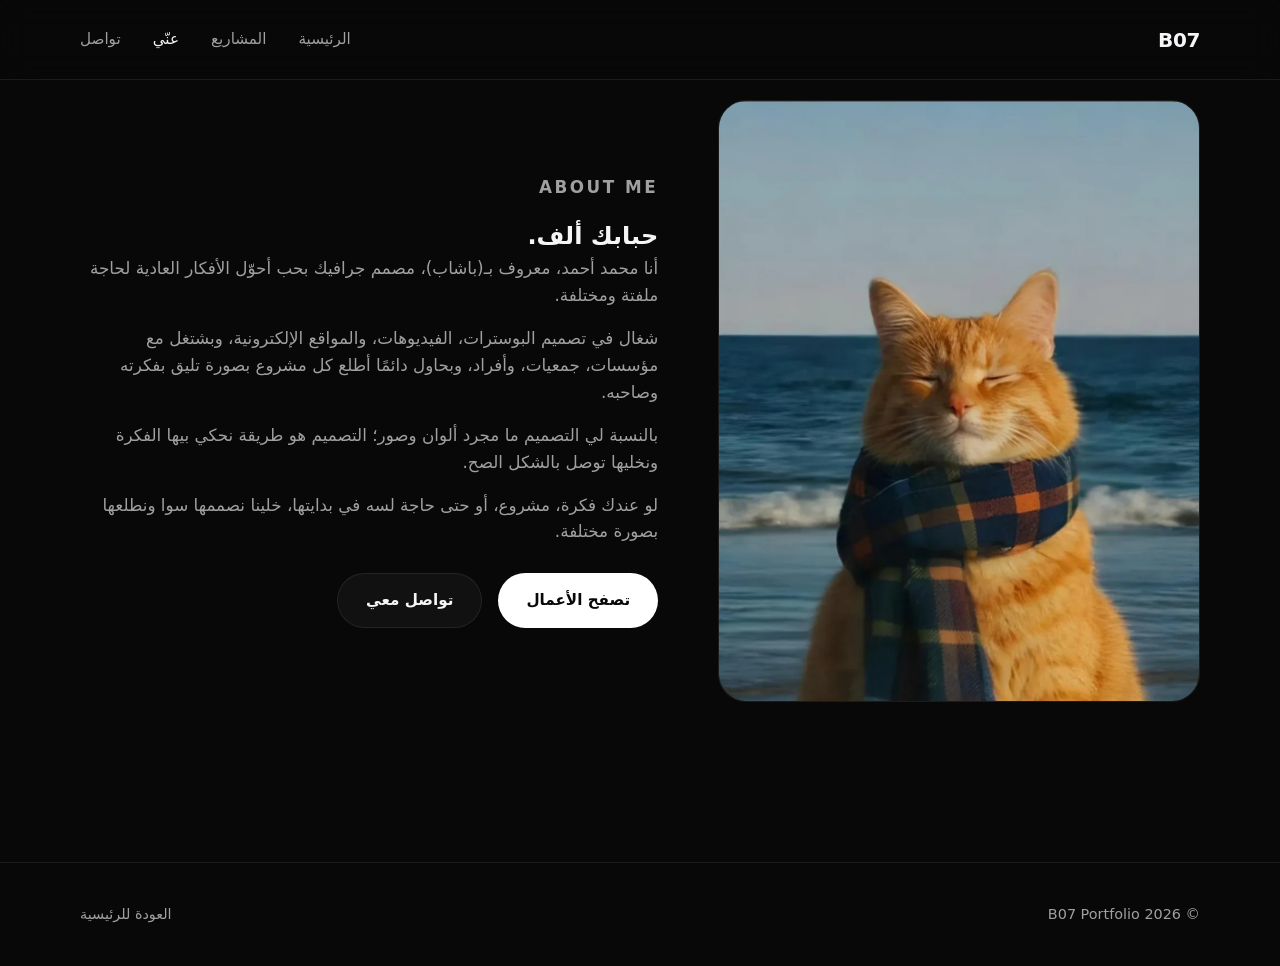
==== commit 3524fb12: "fix(about): restore exact original bio text with uploaded image" ====
--- a/about.html
+++ b/about.html
@@ -3,9 +3,9 @@
 <head>
   <meta charset="UTF-8">
   <meta name="viewport" content="width=device-width, initial-scale=1.0">
-  <meta name="description" content="تعرّف على محمد أحمد — مصمم جرافيك ومبدع محتوى مصور.">
+  <meta name="description" content="تعرّف على محمد أحمد (باشاب) — مصمم جرافيك ومبدع محتوى بصرى.">
   <meta name="theme-color" content="#080808">
-  <title>عنّي | محمد أحمد</title>
+  <title>عنّي | محمد أحمد (باشاب)</title>
   <link rel="stylesheet" href="style.css">
 </head>
 <body>
@@ -33,15 +33,16 @@
       <div class="container">
         <div class="about-grid">
           <div class="about-image">
-            <!-- يمكنك استبدال الصورة هنا بحجم مناسب أو ترك المكان مجهز -->
-            <div class="project-placeholder" style="aspect-ratio: 4/5;">B07</div>
+            <img src="profile.jpg" alt="محمد أحمد (باشاب)" loading="lazy" style="width: 100%; height: 100%; object-fit: cover; aspect-ratio: 4/5;">
           </div>
           <div class="about-content">
             <p class="eyebrow">ABOUT ME</p>
-            <h1>محمد أحمد</h1>
-            <p>مصمم جرافيك وباحث في المفاهيم البصرية الحديثة، أعمل على تحويل الأفكار إلى تجارب بصرية متميزة من خلال الهويات البصرية، التصاميم الإعلانية، والبوسترات.</p>
-            <p>أركز في عملي على الدقة والتفاصيل، مع الحفاظ على البساطة والجمالية العصرية التي تترك أثراً لدى المشاهد.</p>
-            <div class="hero-actions" style="margin-top: 24px;">
+            <h1>حبابك ألف.</h1>
+            <p>أنا محمد أحمد، معروف بـ(باشاب)، مصمم جرافيك بحب أحوّل الأفكار العادية لحاجة ملفتة ومختلفة.</p>
+            <p>شغال في تصميم البوسترات، الفيديوهات، والمواقع الإلكترونية، وبشتغل مع مؤسسات، جمعيات، وأفراد، وبحاول دائمًا أطلع كل مشروع بصورة تليق بفكرته وصاحبه.</p>
+            <p>بالنسبة لي التصميم ما مجرد ألوان وصور؛ التصميم هو طريقة نحكي بيها الفكرة ونخليها توصل بالشكل الصح.</p>
+            <p>لو عندك فكرة، مشروع، أو حتى حاجة لسه في بدايتها، خلينا نصممها سوا ونطلعها بصورة مختلفة.</p>
+            <div class="hero-actions" style="margin-top: 28px;">
               <a href="projects.html" class="button button-primary">تصفح الأعمال</a>
               <a href="contact.html" class="button button-secondary">تواصل معي</a>
             </div>
